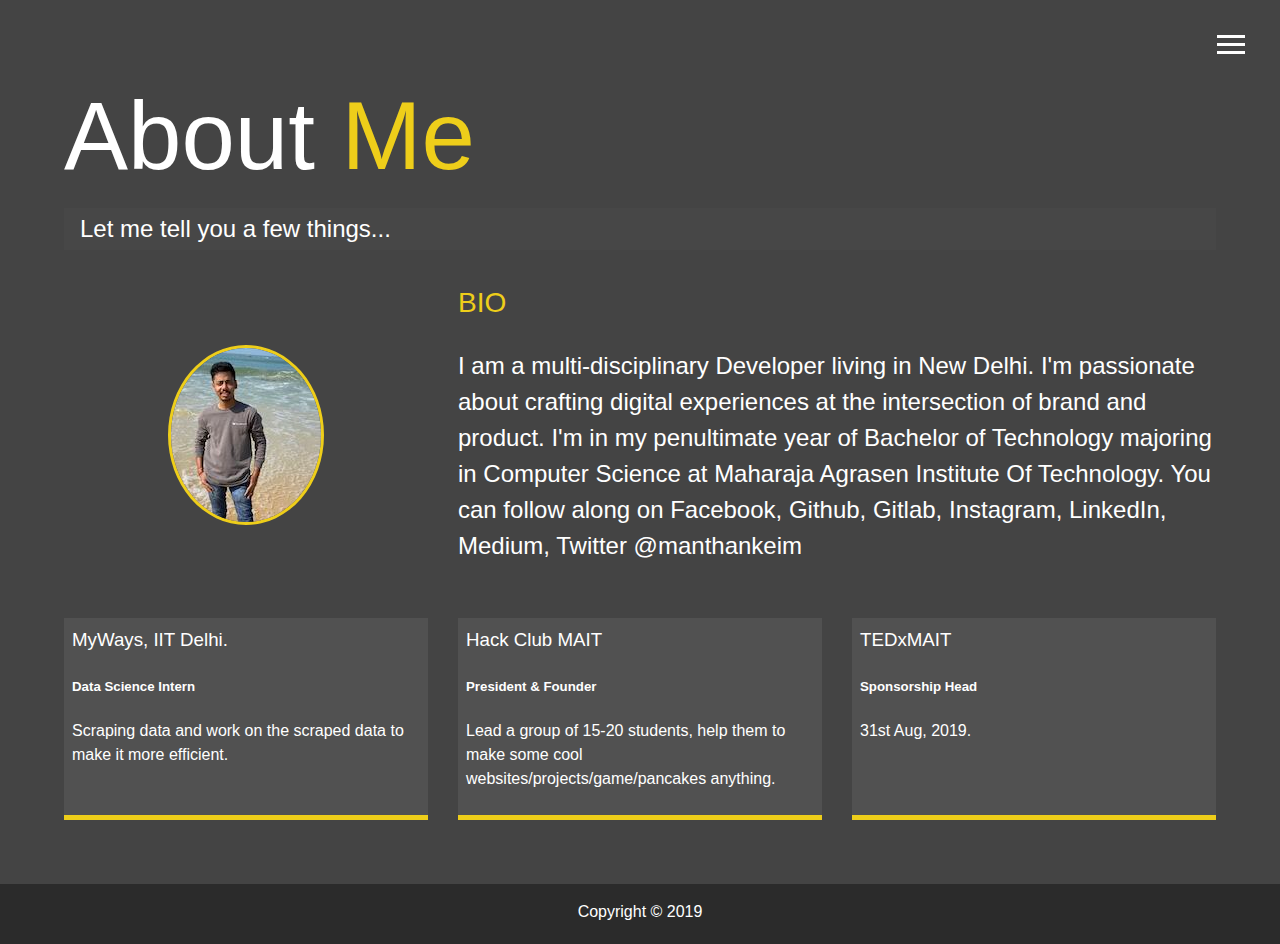
==== about.html @ 3a2b78fa "Update about.html" ====
<!DOCTYPE html>
<html lang="en">

<head>
  <meta charset="UTF-8">
  <meta name="viewport" content="width=device-width, initial-scale=1.0">
  <meta http-equiv="X-UA-Compatible" content="ie=edge">
  <link rel="stylesheet" href="https://use.fontawesome.com/releases/v5.2.0/css/all.css" integrity="sha384-hWVjflwFxL6sNzntih27bfxkr27PmbbK/iSvJ+a4+0owXq79v+lsFkW54bOGbiDQ"
    crossorigin="anonymous">

  <link rel="stylesheet" href="css/main.css">
  <title>About Me</title>
</head>

<body>
  <header>
    <div class="menu-btn">
      <div class="btn-line"></div>
      <div class="btn-line"></div>
      <div class="btn-line"></div>
    </div>

    <nav class="menu">
      <div class="menu-branding">
        <div class="portrait"></div>
      </div>
      <ul class="menu-nav">
        <li class="nav-item">
          <a href="index.html" class="nav-link">
            Home
          </a>
        </li>
        <li class="nav-item current">
          <a href="about.html" class="nav-link">
            About Me
          </a>
        </li>
        <li class="nav-item">
          <a href="work.html" class="nav-link">
            My Work
          </a>
        </li>
        <li class="nav-item">
          <a href="contact.html" class="nav-link">
            How To Reach Me
          </a>
        </li>
        <li class="nav-item">
          <a href="Manthan_keim_cv_Feb.pdf" class="nav-link" target=“_blank” >
            Resume
          </a>
        </li>
      </ul>
    </nav>
  </header>

  <main id="about">
    <h1 class="lg-heading">
      About
      <span class="text-secondary">Me</span>
    </h1>
    <h2 class="sm-heading">
      Let me tell you a few things...
    </h2>
    <div class="about-info">
      <img src="img/front.jpg" alt="Manthan" class="bio-image">

      <div class="bio">
        <h3 class="text-secondary">BIO</h3>
        <p>I am a multi-disciplinary Developer living in New Delhi. I'm passionate about crafting digital experiences at the intersection of brand and product. I'm in my penultimate year of Bachelor of Technology majoring in Computer Science at Maharaja Agrasen Institute Of Technology. You can follow along on Facebook, Github, Gitlab, Instagram, LinkedIn, Medium, Twitter @manthankeim</p>
      </div>

      <div class="job job-1">
        <h3>MyWays, IIT Delhi.</h3>
        <h5>Data Science Intern</h5>
        <p>Scraping data and work on the scraped data to make it more efficient.</p>
      </div>

      <div class="job job-2">
        <h3>Hack Club <a href="https://hack-club-mait.github.io/hcm/">MAIT</a></h3>
        <h5>President & Founder</h5>
        <p>Lead a group of 15-20 students, help them to make some cool websites/projects/game/pancakes anything.</p>
      </div>

      <div class="job job-3">
        <h3>TEDxMAIT</h3>
        <h5>Sponsorship Head</h5>
        <p>31st Aug, 2019.</p>
      </div>
    </div>
  </main>

  <footer id="main-footer">
    Copyright &copy; 2019
  </footer>

  <script src="js/main.js"></script>
</body>

</html>
---- css/main.css ----
.menu-btn {
  position: absolute;
  z-index: 3;
  right: 35px;
  top: 35px;
  cursor: pointer;
  transition: all 0.5s ease-out; }
  .menu-btn .btn-line {
    width: 28px;
    height: 3px;
    margin: 0 0 5px 0;
    background: #fff;
    transition: all 0.5s ease-out; }
  .menu-btn.close {
    transform: rotate(180deg); }
    .menu-btn.close .btn-line:nth-child(1) {
      transform: rotate(45deg) translate(5px, 5px); }
    .menu-btn.close .btn-line:nth-child(2) {
      opacity: 0; }
    .menu-btn.close .btn-line:nth-child(3) {
      transform: rotate(-45deg) translate(7px, -6px); }

.menu {
  position: fixed;
  top: 0;
  width: 100%;
  opacity: 0.9;
  visibility: hidden; }
  .menu.show {
    visibility: visible; }
  .menu-branding, .menu-nav {
    display: flex;
    flex-flow: column wrap;
    align-items: center;
    justify-content: center;
    float: left;
    width: 50%;
    height: 100vh;
    overflow: hidden; }
  .menu-nav {
    margin: 0;
    padding: 0;
    background: #373737;
    list-style: none;
    transform: translate3d(0, -100%, 0);
    transition: all 0.5s ease-out; }
    .menu-nav.show {
      transform: translate3d(0, 0, 0); }
  .menu-branding {
    background: #444;
    transform: translate3d(0, 100%, 0);
    transition: all 0.5s ease-out; }
    .menu-branding.show {
      transform: translate3d(0, 0, 0); }
    .menu-branding .portrait {
      width: 250px;
      height: 250px;
      background: url("../img/front.jpg");
      border-radius: 50%;
      border: solid 3px #eece1a; }
  .menu .nav-item {
    transform: translate3d(600px, 0, 0);
    transition: all 0.5s ease-out; }
    .menu .nav-item.show {
      transform: translate3d(0, 0, 0); }
    .menu .nav-item.current > a {
      color: #eece1a; }
  .menu .nav-link {
    display: inline-block;
    position: relative;
    font-size: 30px;
    text-transform: uppercase;
    padding: 1rem 0;
    font-weight: 300;
    color: #fff;
    text-decoration: none;
    transition: all 0.5s ease-out; }
    .menu .nav-link:hover {
      color: #eece1a; }

.nav-item:nth-child(1) {
  transition-delay: 0.1s; }

.nav-item:nth-child(2) {
  transition-delay: 0.2s; }

.nav-item:nth-child(3) {
  transition-delay: 0.3s; }

.nav-item:nth-child(4) {
  transition-delay: 0.4s; }

* {
  box-sizing: border-box; }

body {
  background: #444;
  color: #fff;
  height: 100%;
  margin: 0;
  font-family: 'Segoe UI', Tahoma, Geneva, Verdana, sans-serif;
  line-height: 1.5; }
  body#bg-img {
    background: url(../img/shotstash_0192.jpg);
    background-attachment: fixed;
    background-size: cover; }
    body#bg-img:after {
      content: '';
      position: absolute;
      top: 0;
      right: 0;
      width: 100%;
      height: 100%;
      z-index: -1;
      background: rgba(68, 68, 68, 0.7); }

h1,
h2,
h3 {
  margin: 0;
  font-weight: 400; }
  h1.lg-heading,
  h2.lg-heading,
  h3.lg-heading {
    font-size: 6rem; }
  h1.sm-heading,
  h2.sm-heading,
  h3.sm-heading {
    margin-bottom: 2rem;
    padding: 0.2rem 1rem;
    background: rgba(73, 73, 73, 0.5); }

a {
  color: #fff;
  text-decoration: none; }

header {
  position: fixed;
  z-index: 2;
  width: 100%; }

.text-secondary {
  color: #eece1a; }

main {
  padding: 4rem;
  min-height: calc(100vh - 60px); }
  main .icons {
    margin-top: 1rem; }
    main .icons a {
      padding: 0.4rem; }
      main .icons a:hover {
        color: #eece1a;
        transition: all 0.5s ease-out; }
  main#home {
    overflow: hidden; }
    main#home h1 {
      margin-top: 20vh; }

.about-info {
  display: grid;
  grid-gap: 30px;
  grid-template-areas: 'bioimage bio bio' 'job1 job2 job3';
  grid-template-columns: repeat(3, 1fr); }
  .about-info .bio-image {
    grid-area: bioimage;
    margin: auto;
    border-radius: 50%;
    border: #eece1a 3px solid; }
  .about-info .bio {
    grid-area: bio;
    font-size: 1.5rem; }
  .about-info .job-1 {
    grid-area: job1; }
  .about-info .job-2 {
    grid-area: job2; }
  .about-info .job-3 {
    grid-area: job3; }
  .about-info .job {
    background: #515151;
    padding: 0.5rem;
    border-bottom: #eece1a 5px solid; }

.projects {
  display: grid;
  grid-gap: 0.7rem;
  grid-template-columns: repeat(3, 1fr); }
  .projects img {
    width: 100%;
    border: 3px #fff solid; }
    .projects img:hover {
      opacity: 0.5;
      border-color: #eece1a;
      transition: all 0.5s ease-out; }

.boxes {
  display: flex;
  flex-wrap: wrap;
  justify-content: space-evenly;
  align-items: center;
  margin-top: 1rem; }
  .boxes div {
    font-size: 2rem;
    border: 3px #fff solid;
    padding: 1.5rem 2.5rem;
    margin-bottom: 3rem;
    transition: all 0.5s ease-out; }
    .boxes div:hover {
      padding: 0.5rem 1.5rem;
      background: #eece1a;
      color: #000; }
      .boxes div:hover span {
        color: #000; }

.btn, .btn-dark, .btn-light {
  display: block;
  padding: 0.5rem 1rem;
  border: 0;
  margin-bottom: 0.3rem; }
  .btn:hover, .btn-dark:hover, .btn-light:hover {
    background: #eece1a;
    color: #000; }

.btn-dark {
  background: black;
  color: #fff; }

.btn-light {
  background: #c4c4c4;
  color: #333; }

#main-footer {
  text-align: center;
  padding: 1rem;
  background: #2b2b2b;
  color: #fff;
  height: 60px; }

@media screen and (min-width: 1171px) {
  .projects {
    grid-template-columns: repeat(4, 1fr); } }

@media screen and (min-width: 769px) and (max-width: 1170px) {
  .projects {
    grid-template-columns: repeat(3, 1fr); } }

@media screen and (max-width: 768px) {
  main {
    align-items: center;
    text-align: center; }
    main .lg-heading {
      line-height: 1;
      margin-bottom: 1rem; }
  ul.menu-nav,
  div.menu-branding {
    float: none;
    width: 100%;
    min-height: 0; }
    ul.menu-nav.show,
    div.menu-branding.show {
      transform: translate3d(0, 0, 0); }
  .menu-nav {
    height: 75vh;
    transform: translate3d(-100%, 0, 0);
    font-size: 24px; }
  .menu-branding {
    height: 25vh;
    transform: translate3d(100%, 0, 0); }
    .menu-branding .portrait {
      background: url("../img/front.jpg");
      width: 150px;
      height: 150px; }
  .about-info {
    grid-template-areas: 'bioimage' 'bio' 'job1' 'job2' 'job3';
    grid-template-columns: 1fr; }
  .projects {
    grid-template-columns: repeat(2, 1fr); } }

@media screen and (max-width: 500px) {
  main {
    padding: 2rem; }
    main #home h1 {
      margin-top: 10vh; }
    main .lg-heading {
      margin-top: 1rem;
      font-size: 5rem; }
  .projects {
    grid-template-columns: 1fr; } }
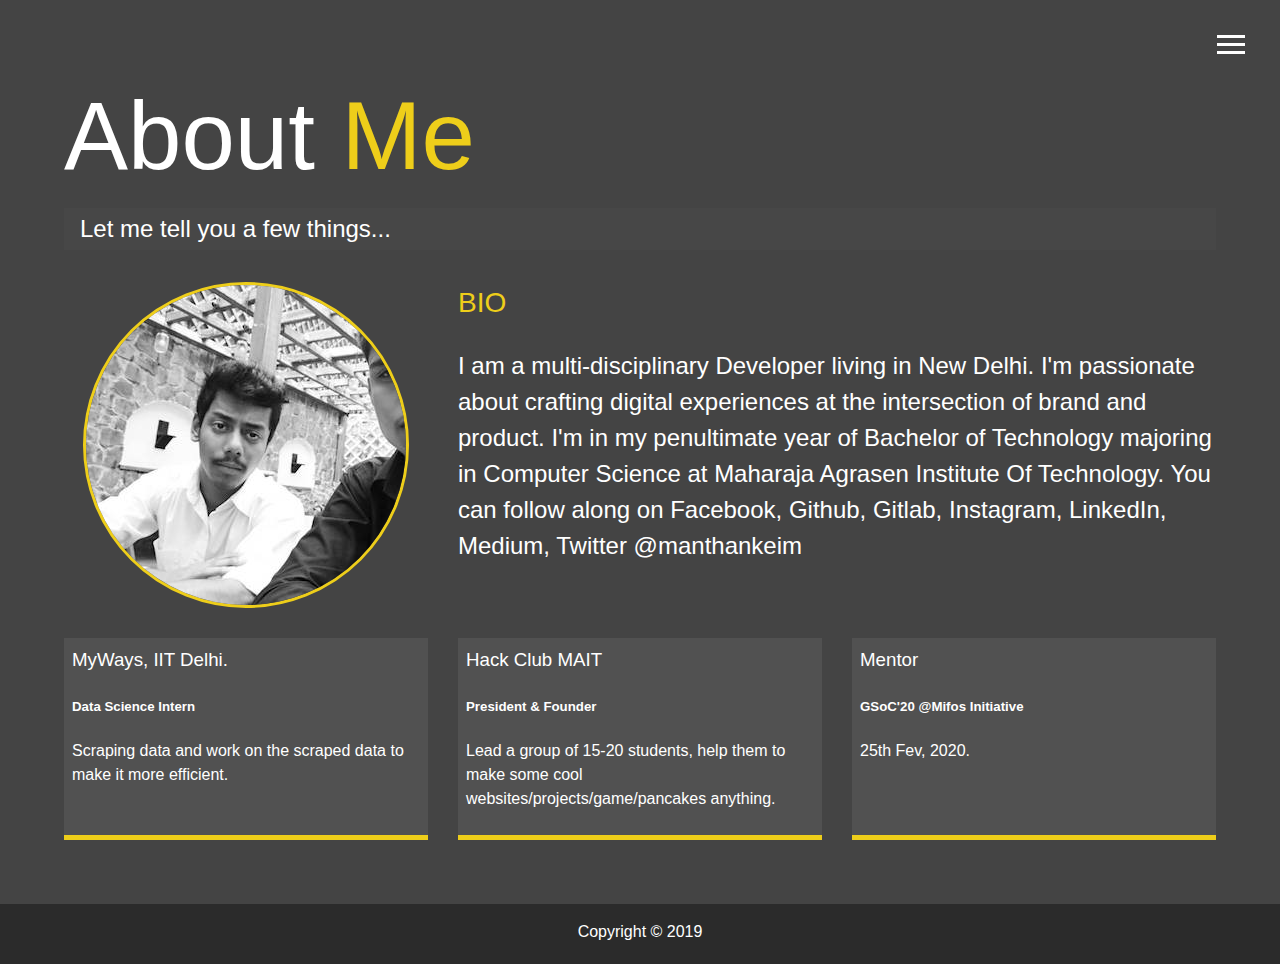
==== commit b939cb3b: "Update about.html" ====
--- a/about.html
+++ b/about.html
@@ -83,9 +83,9 @@
       </div>
 
       <div class="job job-3">
-        <h3>TEDxMAIT</h3>
-        <h5>Sponsorship Head</h5>
-        <p>31st Aug, 2019.</p>
+        <h3>Mentor</h3>
+        <h5>GSoC'20 @Mifos Initiative</h5>
+        <p>25th Fev, 2020.</p>
       </div>
     </div>
   </main>
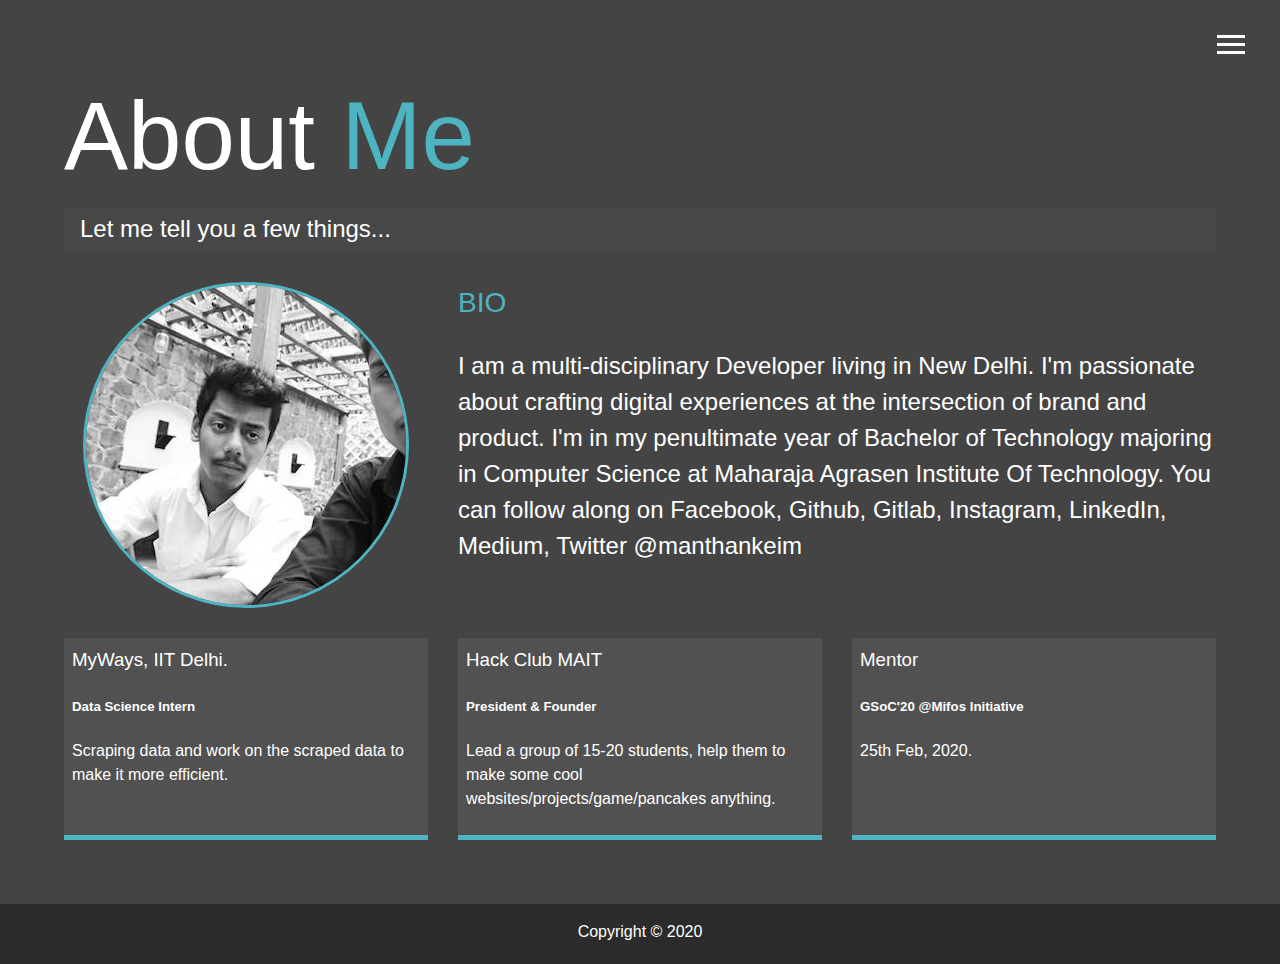
==== commit 4acffe35: "color" ====
--- a/about.html
+++ b/about.html
@@ -85,13 +85,13 @@
       <div class="job job-3">
         <h3>Mentor</h3>
         <h5>GSoC'20 @Mifos Initiative</h5>
-        <p>25th Fev, 2020.</p>
+        <p>25th Feb, 2020.</p>
       </div>
     </div>
   </main>
 
   <footer id="main-footer">
-    Copyright &copy; 2019
+    Copyright &copy; 2020
   </footer>
 
   <script src="js/main.js"></script>
--- a/css/main.css
+++ b/css/main.css
@@ -57,14 +57,14 @@
       height: 250px;
       background: url("../img/front.jpg");
       border-radius: 50%;
-      border: solid 3px #eece1a; }
+      border: solid 3px #4fb4c1; }
   .menu .nav-item {
     transform: translate3d(600px, 0, 0);
     transition: all 0.5s ease-out; }
     .menu .nav-item.show {
       transform: translate3d(0, 0, 0); }
     .menu .nav-item.current > a {
-      color: #eece1a; }
+      color: #4fb4c1; }
   .menu .nav-link {
     display: inline-block;
     position: relative;
@@ -76,7 +76,7 @@
     text-decoration: none;
     transition: all 0.5s ease-out; }
     .menu .nav-link:hover {
-      color: #eece1a; }
+      color: #4fb4c1; }
 
 .nav-item:nth-child(1) {
   transition-delay: 0.1s; }
@@ -140,7 +140,7 @@
   width: 100%; }
 
 .text-secondary {
-  color: #eece1a; }
+  color: #4fb4c1; }
 
 main {
   padding: 4rem;
@@ -150,7 +150,7 @@
     main .icons a {
       padding: 0.4rem; }
       main .icons a:hover {
-        color: #eece1a;
+        color: #4fb4c1;
         transition: all 0.5s ease-out; }
   main#home {
     overflow: hidden; }
@@ -166,7 +166,7 @@
     grid-area: bioimage;
     margin: auto;
     border-radius: 50%;
-    border: #eece1a 3px solid; }
+    border: #4fb4c1 3px solid; }
   .about-info .bio {
     grid-area: bio;
     font-size: 1.5rem; }
@@ -179,7 +179,7 @@
   .about-info .job {
     background: #515151;
     padding: 0.5rem;
-    border-bottom: #eece1a 5px solid; }
+    border-bottom: #4fb4c1 5px solid; }
 
 .projects {
   display: grid;
@@ -190,7 +190,7 @@
     border: 3px #fff solid; }
     .projects img:hover {
       opacity: 0.5;
-      border-color: #eece1a;
+      border-color: #4fb4c1;
       transition: all 0.5s ease-out; }
 
 .boxes {
@@ -207,7 +207,7 @@
     transition: all 0.5s ease-out; }
     .boxes div:hover {
       padding: 0.5rem 1.5rem;
-      background: #eece1a;
+      background: #4fb4c1;
       color: #000; }
       .boxes div:hover span {
         color: #000; }
@@ -218,7 +218,7 @@
   border: 0;
   margin-bottom: 0.3rem; }
   .btn:hover, .btn-dark:hover, .btn-light:hover {
-    background: #eece1a;
+    background: #4fb4c1;
     color: #000; }
 
 .btn-dark {
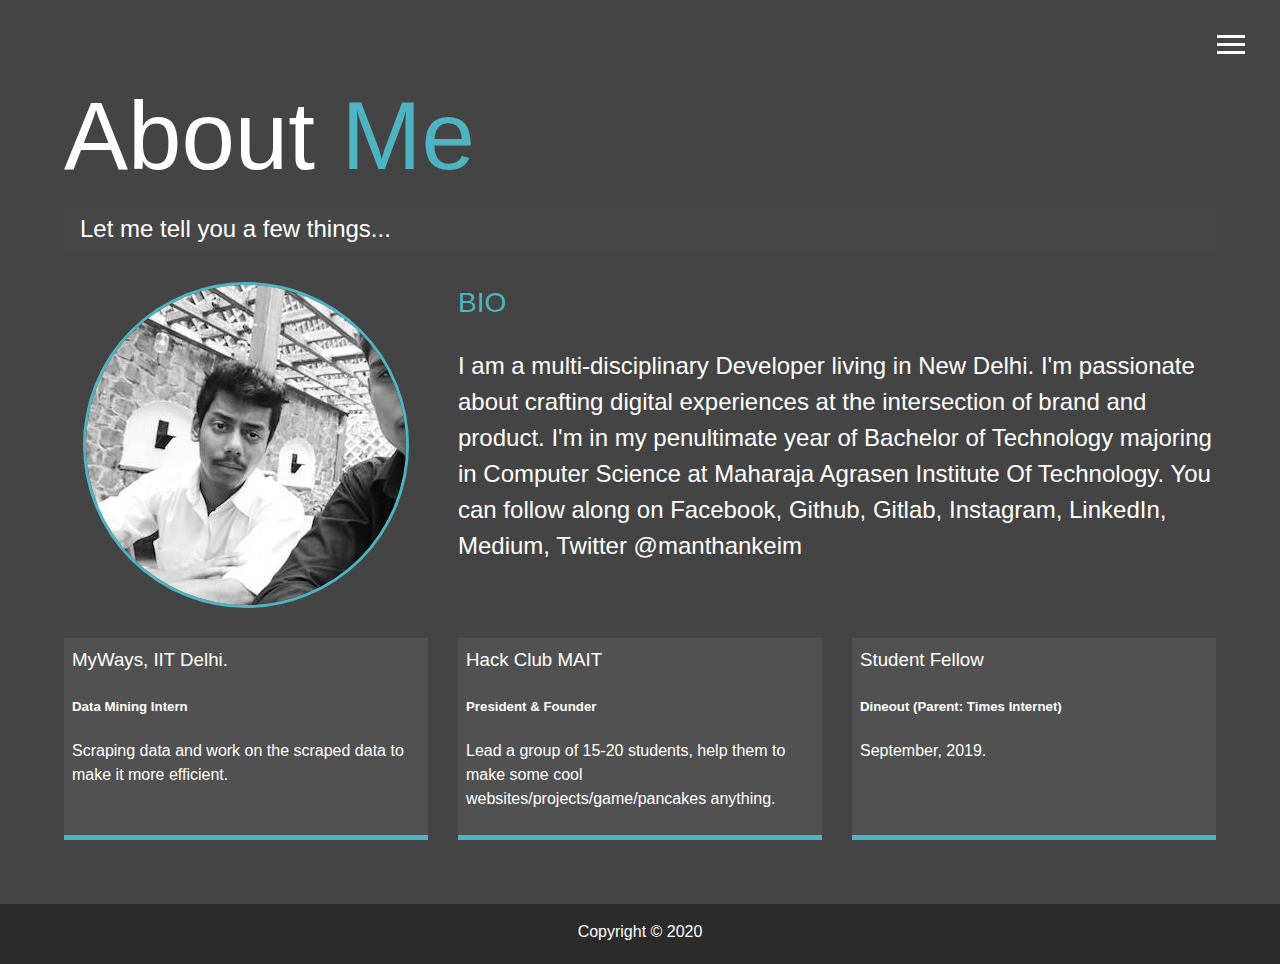
==== commit 579a713c: "experience" ====
--- a/about.html
+++ b/about.html
@@ -46,7 +46,7 @@
           </a>
         </li>
         <li class="nav-item">
-          <a href="Manthan_keim_cv_Feb.pdf" class="nav-link" target=“_blank” >
+          <a href="Manthan_Keim_Resume.pdf" class="nav-link" target=“_blank” >
             Resume
           </a>
         </li>
@@ -72,7 +72,7 @@
 
       <div class="job job-1">
         <h3>MyWays, IIT Delhi.</h3>
-        <h5>Data Science Intern</h5>
+        <h5>Data Mining Intern</h5>
         <p>Scraping data and work on the scraped data to make it more efficient.</p>
       </div>
 
@@ -83,9 +83,9 @@
       </div>
 
       <div class="job job-3">
-        <h3>Mentor</h3>
-        <h5>GSoC'20 @Mifos Initiative</h5>
-        <p>25th Feb, 2020.</p>
+        <h3>Student Fellow</h3>
+        <h5>Dineout (Parent: Times Internet)</h5>
+        <p>September, 2019.</p>
       </div>
     </div>
   </main>
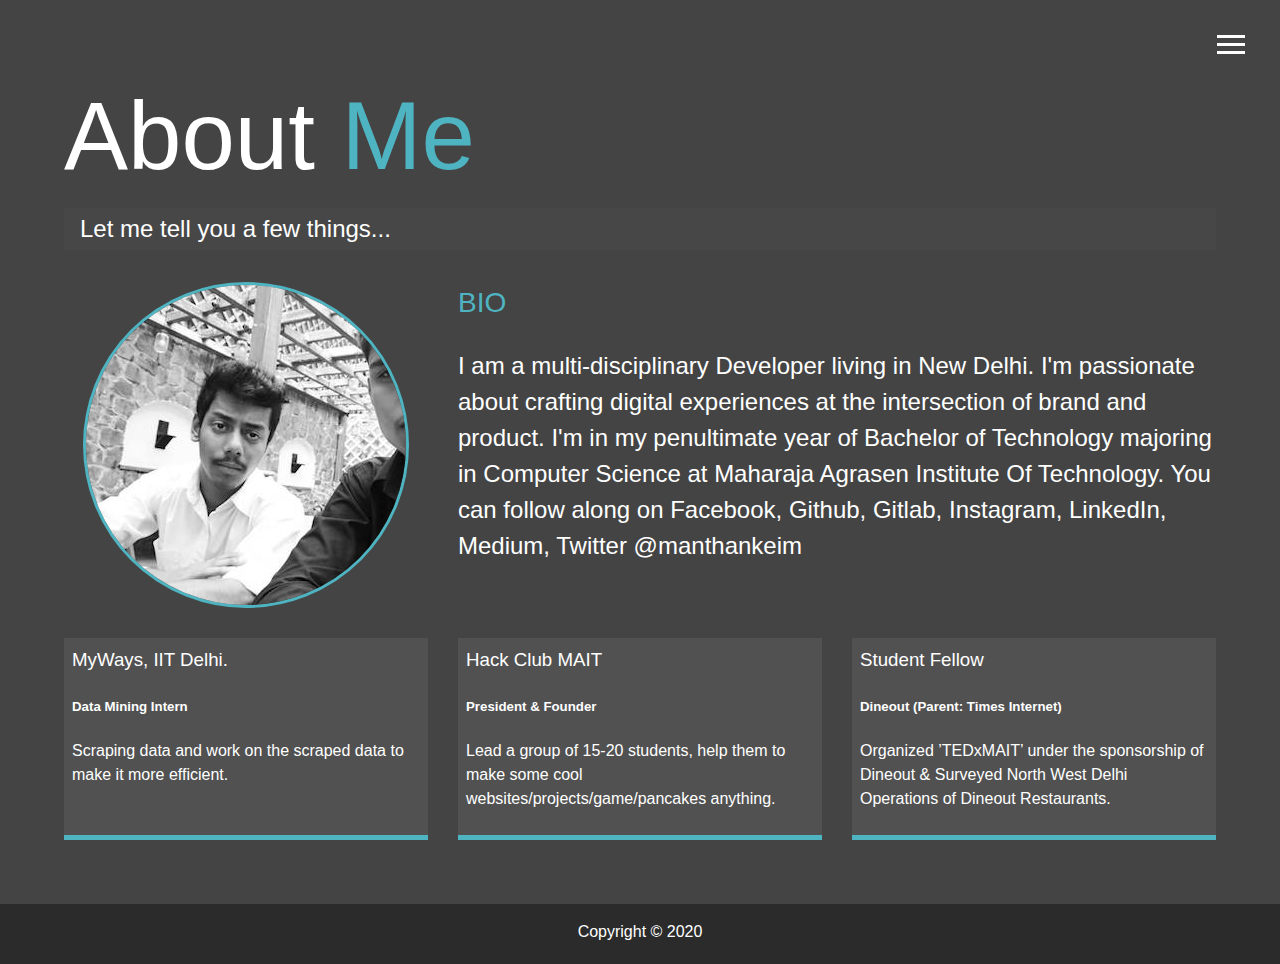
==== commit 0f99b998: "add bio" ====
--- a/about.html
+++ b/about.html
@@ -85,7 +85,9 @@
       <div class="job job-3">
         <h3>Student Fellow</h3>
         <h5>Dineout (Parent: Times Internet)</h5>
-        <p>September, 2019.</p>
+        <p>Organized ’TEDxMAIT’ under the sponsorship of Dineout &
+        Surveyed North West Delhi Operations of Dineout Restaurants.
+</p>
       </div>
     </div>
   </main>
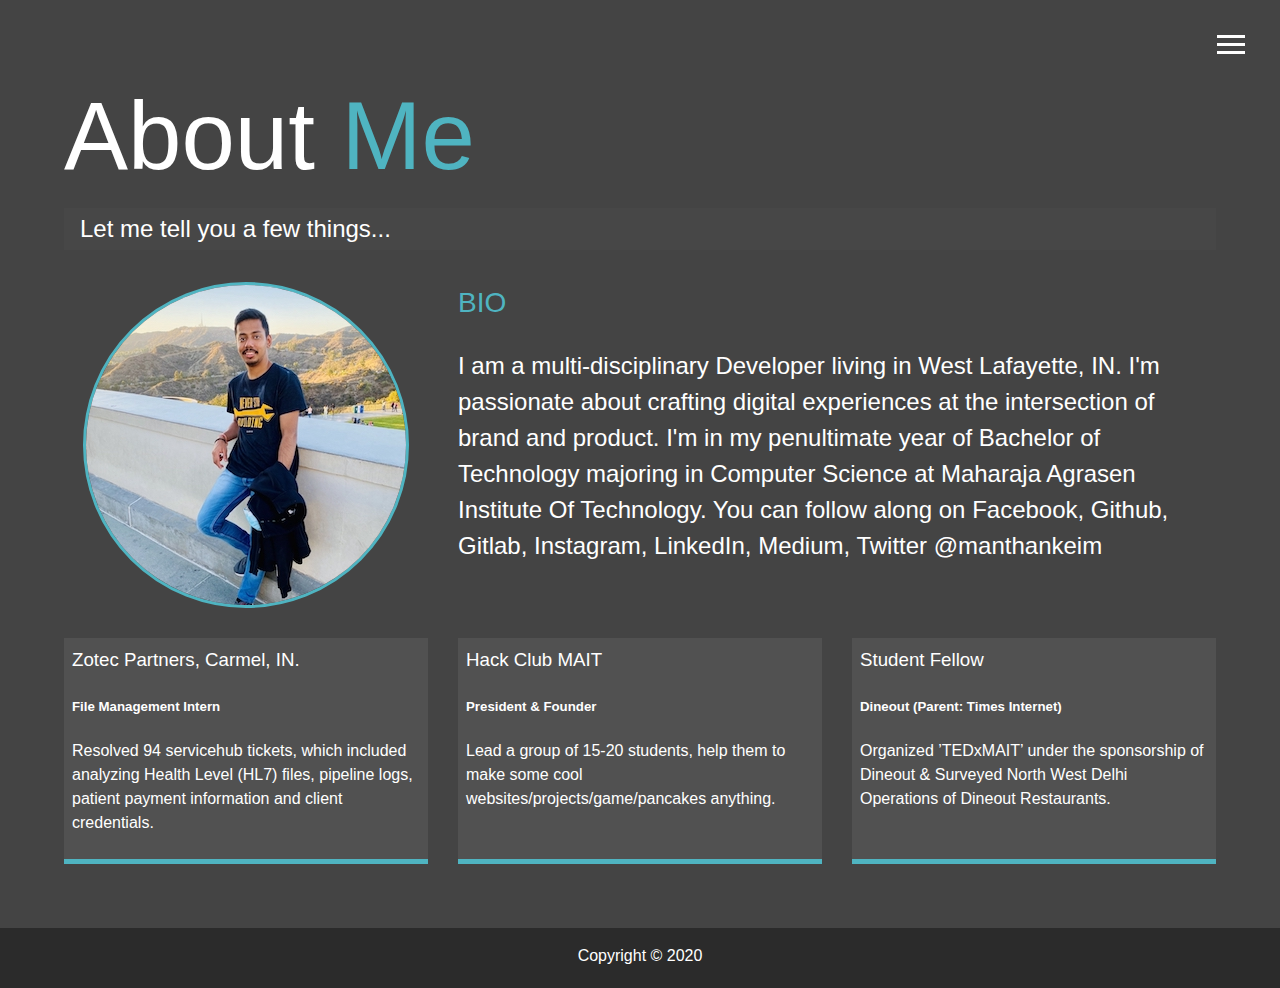
==== commit a7001a0e: "Update about.html" ====
--- a/about.html
+++ b/about.html
@@ -67,13 +67,13 @@
 
       <div class="bio">
         <h3 class="text-secondary">BIO</h3>
-        <p>I am a multi-disciplinary Developer living in New Delhi. I'm passionate about crafting digital experiences at the intersection of brand and product. I'm in my penultimate year of Bachelor of Technology majoring in Computer Science at Maharaja Agrasen Institute Of Technology. You can follow along on Facebook, Github, Gitlab, Instagram, LinkedIn, Medium, Twitter @manthankeim</p>
+        <p>I am a multi-disciplinary Developer living in West Lafayette, IN. I'm passionate about crafting digital experiences at the intersection of brand and product. I'm in my penultimate year of Bachelor of Technology majoring in Computer Science at Maharaja Agrasen Institute Of Technology. You can follow along on Facebook, Github, Gitlab, Instagram, LinkedIn, Medium, Twitter @manthankeim</p>
       </div>
 
       <div class="job job-1">
-        <h3>MyWays, IIT Delhi.</h3>
-        <h5>Data Mining Intern</h5>
-        <p>Scraping data and work on the scraped data to make it more efficient.</p>
+        <h3>Zotec Partners, Carmel, IN.</h3>
+        <h5>File Management Intern</h5>
+        <p>Resolved 94 servicehub tickets, which included analyzing Health Level (HL7) files, pipeline logs, patient payment information and client credentials.</p>
       </div>
 
       <div class="job job-2">
--- a/css/main.css
+++ b/css/main.css
@@ -112,7 +112,7 @@
       width: 100%;
       height: 100%;
       z-index: -1;
-      background: rgba(68, 68, 68, 0.7); }
+       }
 
 h1,
 h2,
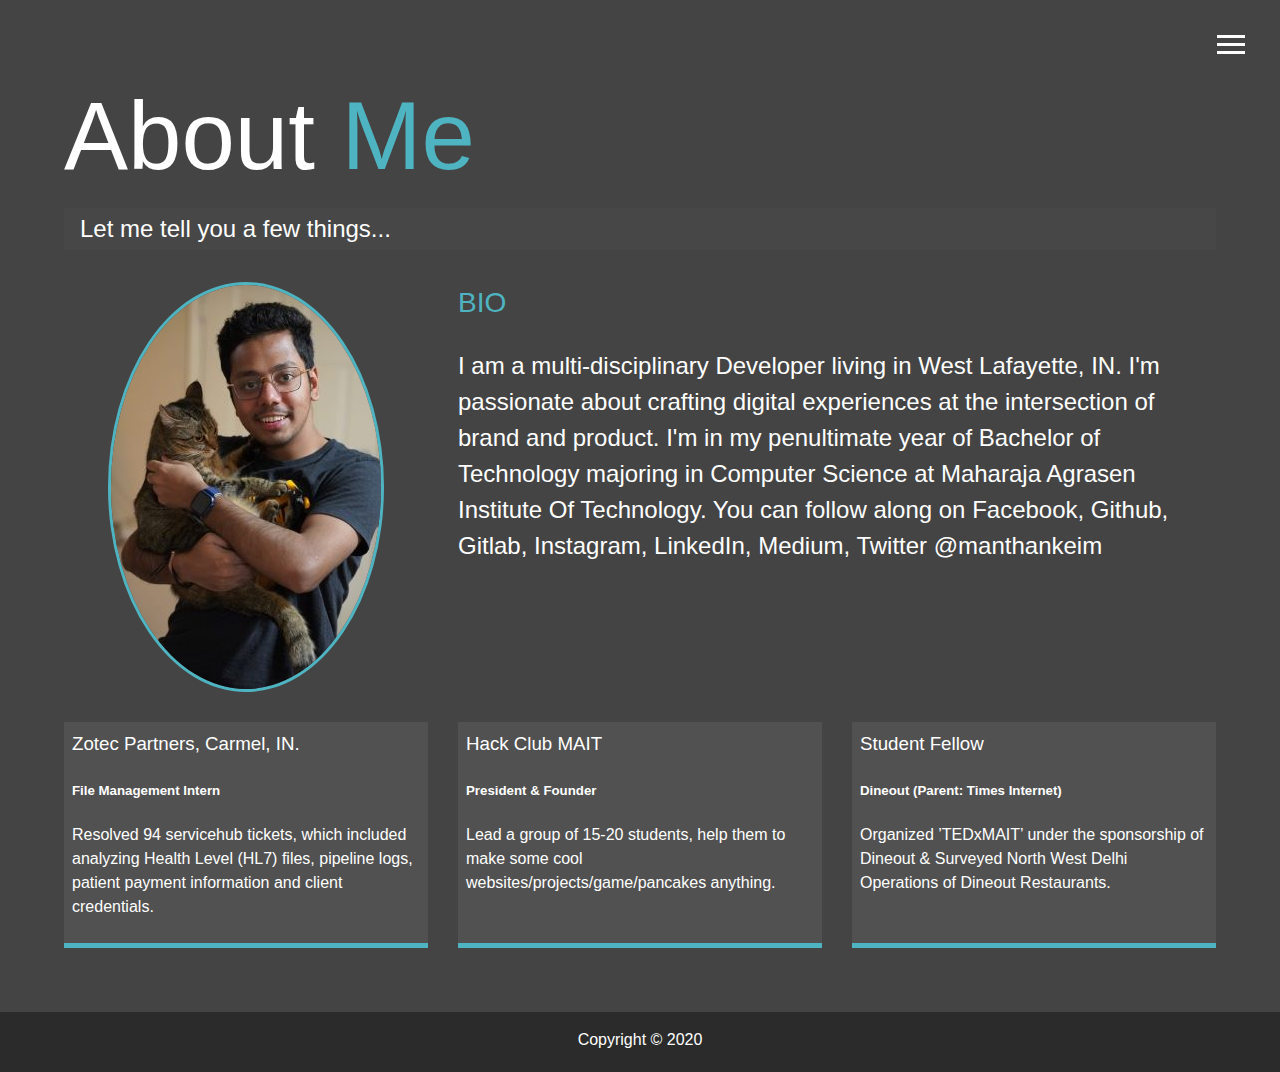
==== commit 2360ca8f: "Update about.html" ====
--- a/about.html
+++ b/about.html
@@ -63,7 +63,7 @@
       Let me tell you a few things...
     </h2>
     <div class="about-info">
-      <img src="img/front.jpg" alt="Manthan" class="bio-image">
+      <img src="img/front.JPG" alt="Manthan" class="bio-image">
 
       <div class="bio">
         <h3 class="text-secondary">BIO</h3>
